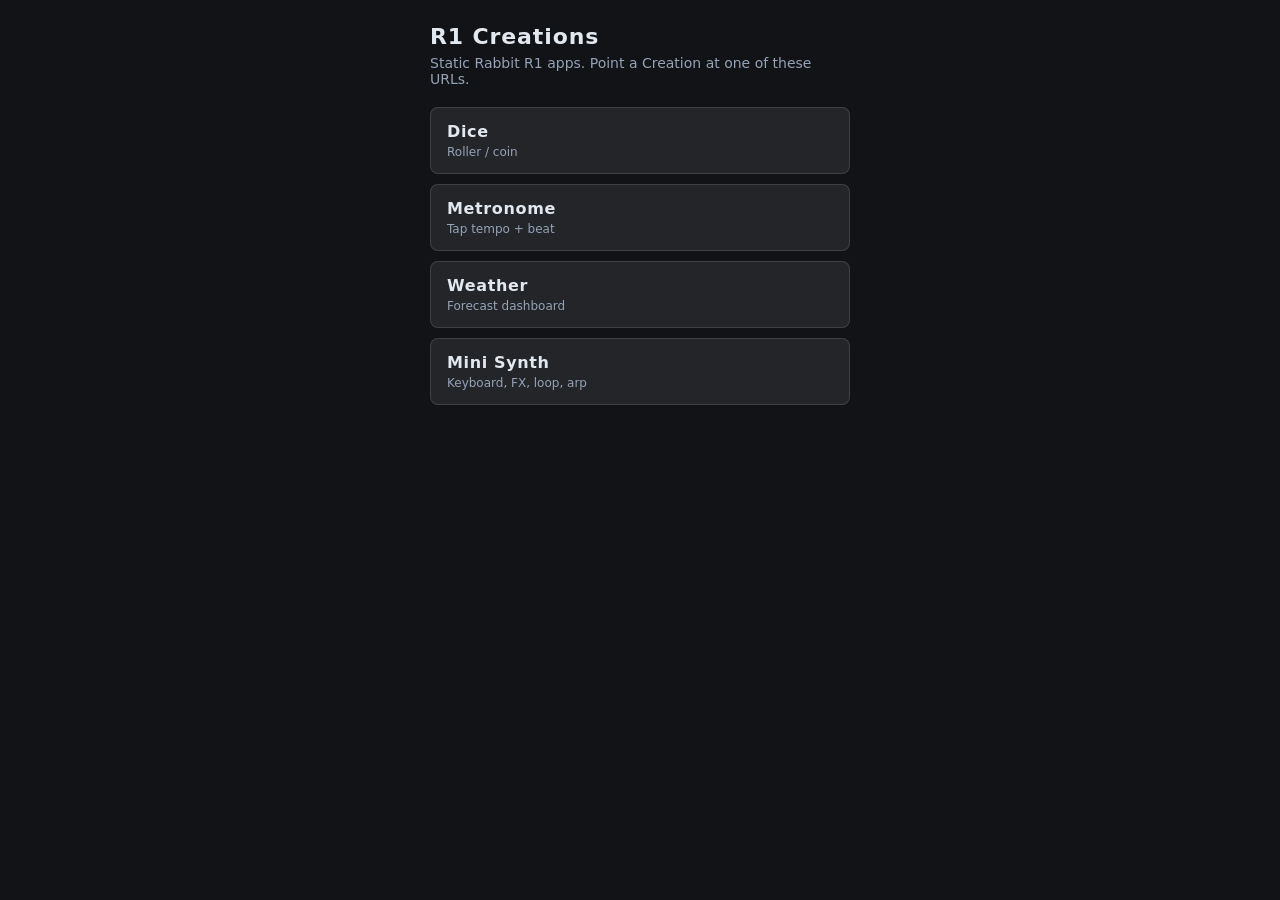
==== index.html @ 38f34daa "Stop Mini Synth dropping audio on WebView blur and add a GitHub Pages hub. Co-authored-by: Cursor <c" ====
<!DOCTYPE html>
<html lang="en">
<head>
    <meta charset="UTF-8">
    <meta name="viewport" content="width=device-width, initial-scale=1.0">
    <title>R1 Creations</title>
    <style>
        :root {
            --bg: #121316;
            --fg: #e2e8f0;
            --muted: #94a3b8;
            --accent: #38bdf8;
            --pad: rgba(255, 255, 255, 0.08);
            --pad-border: rgba(255, 255, 255, 0.12);
        }
        * { box-sizing: border-box; margin: 0; padding: 0; }
        body {
            font-family: system-ui, -apple-system, BlinkMacSystemFont, "Segoe UI", Roboto, sans-serif;
            background: var(--bg);
            color: var(--fg);
            min-height: 100vh;
            padding: 24px 16px;
        }
        main {
            max-width: 420px;
            margin: 0 auto;
        }
        h1 {
            font-size: 22px;
            letter-spacing: 0.04em;
            margin-bottom: 6px;
        }
        p {
            color: var(--muted);
            font-size: 14px;
            margin-bottom: 20px;
        }
        a {
            display: block;
            padding: 14px 16px;
            margin-bottom: 10px;
            border: 1px solid var(--pad-border);
            border-radius: 8px;
            background: var(--pad);
            color: var(--fg);
            text-decoration: none;
            font-weight: 700;
            letter-spacing: 0.04em;
        }
        a:hover, a:focus {
            border-color: var(--accent);
            color: var(--accent);
        }
        span {
            display: block;
            font-size: 12px;
            font-weight: 500;
            color: var(--muted);
            letter-spacing: 0;
            margin-top: 4px;
        }
    </style>
</head>
<body>
    <main>
        <h1>R1 Creations</h1>
        <p>Static Rabbit R1 apps. Point a Creation at one of these URLs.</p>
        <a href="dice/">Dice<span>Roller / coin</span></a>
        <a href="metronome/">Metronome<span>Tap tempo + beat</span></a>
        <a href="weather/">Weather<span>Forecast dashboard</span></a>
        <a href="synth/">Mini Synth<span>Keyboard, FX, loop, arp</span></a>
    </main>
</body>
</html>
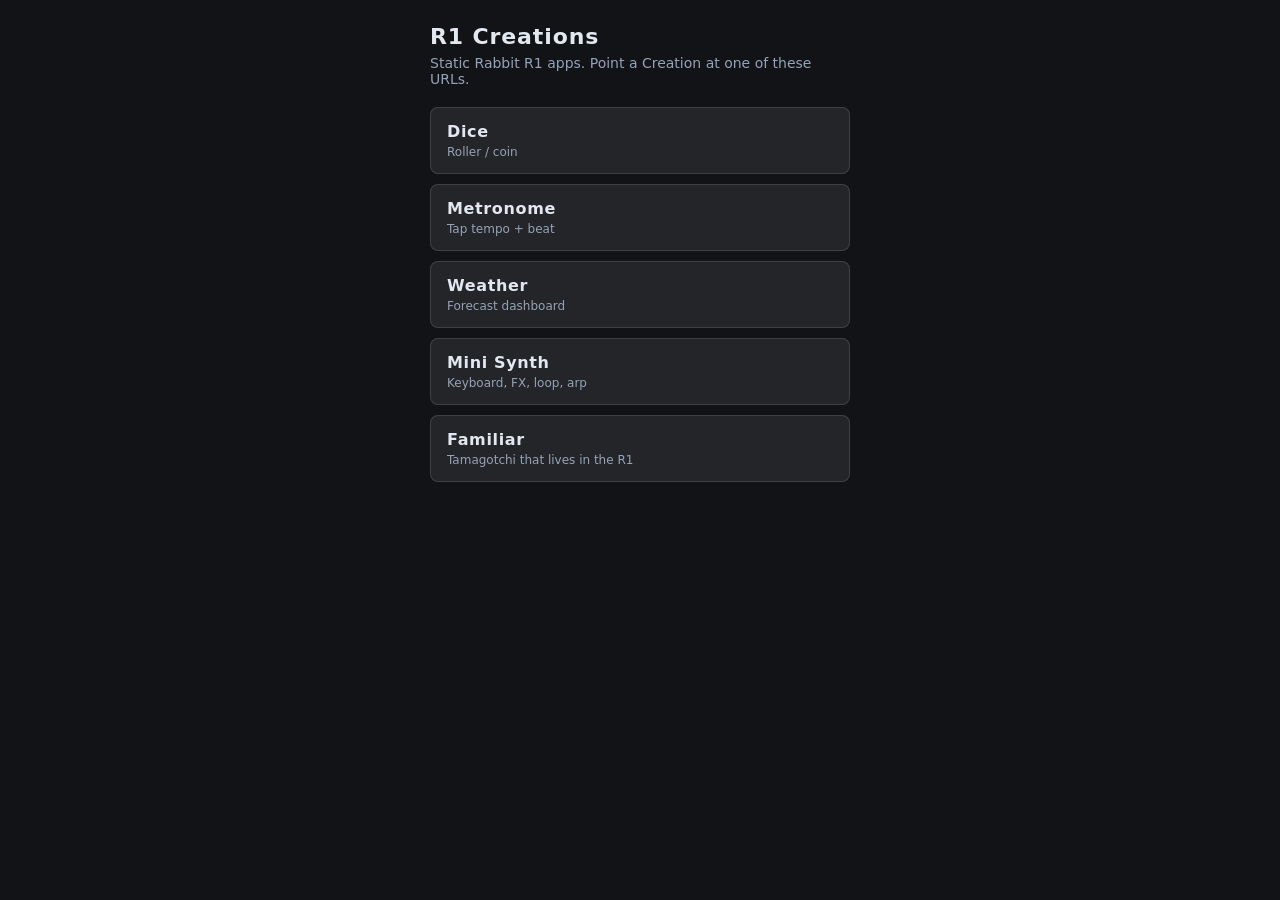
==== commit dd2ca28e: "Add Familiar, a persistent R1 Tamagotchi that hatches and remembers care." ====
--- a/index.html
+++ b/index.html
@@ -69,6 +69,7 @@
         <a href="metronome/">Metronome<span>Tap tempo + beat</span></a>
         <a href="weather/">Weather<span>Forecast dashboard</span></a>
         <a href="synth/">Mini Synth<span>Keyboard, FX, loop, arp</span></a>
+        <a href="familiar/">Familiar<span>Tamagotchi that lives in the R1</span></a>
     </main>
 </body>
 </html>
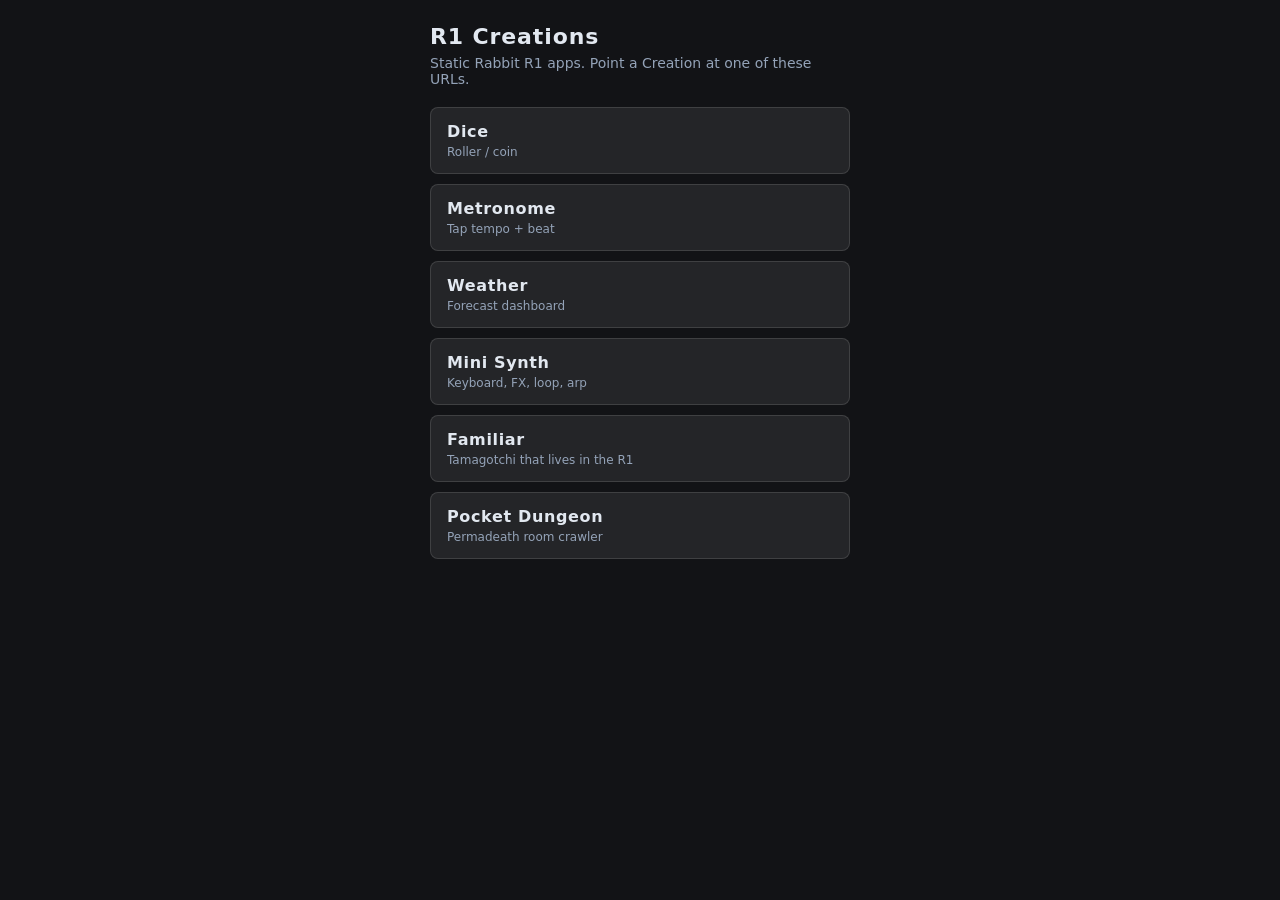
==== commit 7984f45f: "feat: introduce Pocket Dungeon, a permadeath roguelike crawler with local simulation and LLM flavor " ====
--- a/index.html
+++ b/index.html
@@ -70,6 +70,7 @@
         <a href="weather/">Weather<span>Forecast dashboard</span></a>
         <a href="synth/">Mini Synth<span>Keyboard, FX, loop, arp</span></a>
         <a href="familiar/">Familiar<span>Tamagotchi that lives in the R1</span></a>
+        <a href="dungeon/">Pocket Dungeon<span>Permadeath room crawler</span></a>
     </main>
 </body>
 </html>
